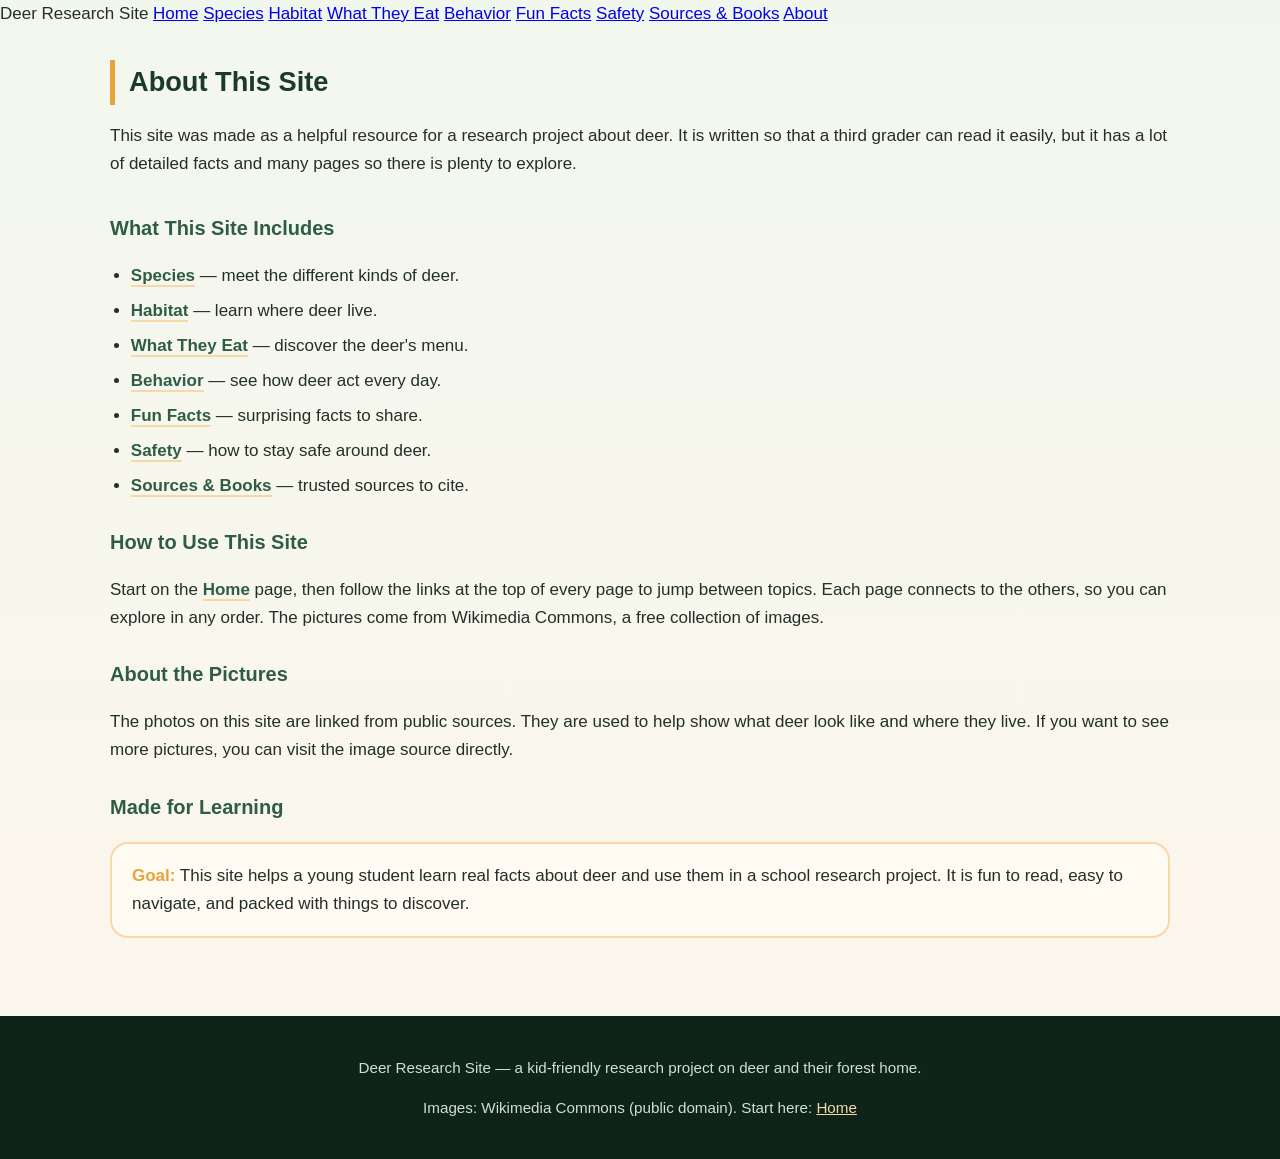
==== about.html @ 27ce6802 "Add Deer Research Site - kid-friendly multi-page deer research website - 9 pages: Home, Species, Hab" ====
<!DOCTYPE html>
<html lang="en">
<head>
<meta charset="utf-8">
<meta name="viewport" content="width=device-width, initial-scale=1">
<title>About | Deer Research Site</title>
<link rel="stylesheet" href="style.css">
</head>
<body>
<nav class="nav.navbar">
  <div class="inner">
    <span class="brand">Deer Research Site</span>
    <a class="link" href="index.html">Home</a> <a class="link" href="species.html">Species</a> <a class="link" href="habitat.html">Habitat</a> <a class="link" href="food.html">What They Eat</a> <a class="link" href="behavior.html">Behavior</a> <a class="link" href="fun-facts.html">Fun Facts</a> <a class="link" href="safety.html">Safety</a> <a class="link" href="resources.html">Sources & Books</a> <a class="link active" href="about.html">About</a>
  </div>
</nav>
<main>

<h2 class="section-title">About This Site</h2>
<p class="section">This site was made as a helpful resource for a research project about deer. It is written so that a third grader can read it easily, but it has a lot of detailed facts and many pages so there is plenty to explore.</p>

<h3>What This Site Includes</h3>
<ul class="clean">
  <li><a class="inline-link" href="species.html">Species</a> &mdash; meet the different kinds of deer.</li>
  <li><a class="inline-link" href="habitat.html">Habitat</a> &mdash; learn where deer live.</li>
  <li><a class="inline-link" href="food.html">What They Eat</a> &mdash; discover the deer&apos;s menu.</li>
  <li><a class="inline-link" href="behavior.html">Behavior</a> &mdash; see how deer act every day.</li>
  <li><a class="inline-link" href="fun-facts.html">Fun Facts</a> &mdash; surprising facts to share.</li>
  <li><a class="inline-link" href="safety.html">Safety</a> &mdash; how to stay safe around deer.</li>
  <li><a class="inline-link" href="resources.html">Sources &amp; Books</a> &mdash; trusted sources to cite.</li>
</ul>

<h3>How to Use This Site</h3>
<p>Start on the <a class="inline-link" href="index.html">Home</a> page, then follow the links at the top of every page to jump between topics. Each page connects to the others, so you can explore in any order. The pictures come from Wikimedia Commons, a free collection of images.</p>

<h3>About the Pictures</h3>
<p>The photos on this site are linked from public sources. They are used to help show what deer look like and where they live. If you want to see more pictures, you can visit the image source directly.</p>

<h3>Made for Learning</h3>
<p class="fact"><strong>Goal:</strong> This site helps a young student learn real facts about deer and use them in a school research project. It is fun to read, easy to navigate, and packed with things to discover.</p>

</main>
<footer>
  <p>Deer Research Site &mdash; a kid-friendly research project on deer and their forest home.</p>
  <p>Images: Wikimedia Commons (public domain). Start here: <a href="index.html">Home</a></p>
</footer>
</body>
</html>
---- style.css ----
/* Deer Research Site - shared stylesheet */

:root {
  --forest: #1b3a2a;
  --forest-dark: #0f2419;
  --moss: #2f5d43;
  --leaf: #5c8d6e;
  --cream: #fdf6ec;
  --paper: #fffaf2;
  --accent: #e8a33d;
  --accent-soft: #f5d9a8;
  --ink: #233027;
  --ink-soft: #4c5b4f;
  --card: #ffffff;
  --shadow: 0 6px 24px rgba(15, 36, 25, 0.12);
  --radius: 18px;
}

* { box-sizing: border-box; }

html { scroll-behavior: smooth; }

body {
  margin: 0;
  font-family: "Segoe UI", "Helvetica Neue", Arial, sans-serif;
  background: linear-gradient(180deg, #f2f7ee 0%, #fdf6ec 100%);
  color: var(--ink);
  line-height: 1.65;
  font-size: 17px;
}

/* ---------- Navigation ---------- */
nav.navbar {
  position: sticky;
  top: 0;
  z-index: 50;
  background: var(--forest-dark);
  box-shadow: 0 2px 10px rgba(0,0,0,0.25);
}
nav.navbar .inner {
  max-width: 1100px;
  margin: 0 auto;
  display: flex;
  align-items: center;
  gap: 8px;
  padding: 12px 20px;
  flex-wrap: wrap;
}
nav.navbar .brand {
  color: var(--accent-soft);
  font-weight: 800;
  font-size: 1.05rem;
  letter-spacing: 0.5px;
  margin-right: 12px;
}
nav.navbar a.link {
  color: #e9efe6;
  text-decoration: none;
  padding: 6px 12px;
  border-radius: 10px;
  font-size: 0.95rem;
  transition: background 0.15s, color 0.15s;
}
nav.navbar a.link:hover { background: var(--moss); color: #fff; }
nav.navbar a.link.active { background: var(--accent); color: #201a0c; font-weight: 700; }

/* ---------- Layout ---------- */
main {
  max-width: 1100px;
  margin: 0 auto;
  padding: 24px 20px 60px;
}

/* ---------- Hero ---------- */
.hero {
  background: var(--forest);
  color: #fff;
  border-radius: var(--radius);
  padding: 40px 30px;
  text-align: center;
  margin-bottom: 34px;
  box-shadow: var(--shadow);
}
.hero h1 {
  margin: 0 0 10px;
  font-size: 2.4rem;
  line-height: 1.15;
}
.hero p {
  max-width: 700px;
  margin: 0 auto;
  font-size: 1.1rem;
  color: #e9efe6;
}
.hero .hero-img {
  width: 100%;
  max-width: 760px;
  margin: 22px auto 0;
  border-radius: 14px;
  box-shadow: 0 8px 20px rgba(0,0,0,0.35);
  display: block;
}

/* ---------- Headings ---------- */
h2 {
  color: var(--forest);
  font-size: 1.7rem;
  margin: 0 0 6px;
}
h3 {
  color: var(--moss);
  font-size: 1.25rem;
  margin: 26px 0 8px;
}
.section { margin-bottom: 34px; }
.section-title {
  border-left: 5px solid var(--accent);
  padding-left: 14px;
  margin-top: 8px;
}

/* ---------- Cards ---------- */
.grid {
  display: grid;
  grid-template-columns: repeat(auto-fit, minmax(260px, 1fr));
  gap: 18px;
}
.card {
  background: var(--card);
  border-radius: var(--radius);
  box-shadow: var(--shadow);
  padding: 22px;
  transition: transform 0.15s, box-shadow 0.15s;
}
.card:hover { transform: translateY(-3px); }
.card h3 { margin-top: 0; }
.card p { color: var(--ink-soft); }
.card img {
  width: 100%;
  border-radius: 12px;
  margin-bottom: 14px;
  max-height: 300px;
  object-fit: cover;
}
.card .tag {
  display: inline-block;
  background: var(--accent-soft);
  color: #5b3c09;
  border-radius: 20px;
  padding: 3px 12px;
  font-size: 0.8rem;
  font-weight: 700;
  margin-bottom: 10px;
}

/* ---------- Fact boxes ---------- */
.fact {
  background: var(--paper);
  border: 2px solid var(--accent-soft);
  border-radius: var(--radius);
  padding: 18px 20px;
  margin: 18px 0;
}
.fact strong { color: var(--accent); }

.quote {
  background: #fff;
  border-left: 5px solid var(--leaf);
  padding: 12px 16px;
  margin: 16px 0;
  font-style: italic;
  color: var(--ink-soft);
}

/* ---------- Gallery ---------- */
.gallery {
  display: grid;
  grid-template-columns: repeat(auto-fit, minmax(220px, 1fr));
  gap: 14px;
}
.gallery figure { margin: 0; }
.gallery img {
  width: 100%;
  border-radius: 12px;
  box-shadow: var(--shadow);
}
.gallery figcaption {
  font-size: 0.9rem;
  color: var(--ink-soft);
  margin-top: 6px;
  text-align: center;
}

/* ---------- Lists ---------- */
ul.clean, ol.clean {
  padding-left: 1.3rem;
}
ul.clean li, ol.clean li { margin: 7px 0; }

/* ---------- Links ---------- */
a.inline-link {
  color: var(--moss);
  font-weight: 700;
  text-decoration: none;
  border-bottom: 2px solid var(--accent-soft);
}
a.inline-link:hover { background: var(--accent-soft); }

/* ---------- Footer ---------- */
footer {
  background: var(--forest-dark);
  color: #cfe0d3;
  padding: 24px 20px;
  text-align: center;
  font-size: 0.95rem;
}
footer a { color: var(--accent-soft); }

/* ---------- Comparison table ---------- */
table.compare {
  width: 100%;
  border-collapse: collapse;
  margin: 18px 0;
  background: #fff;
  border-radius: var(--radius);
  overflow: hidden;
  box-shadow: var(--shadow);
}
table.compare th, table.compare td {
  padding: 12px 14px;
  text-align: left;
  border-bottom: 1px solid #e6e0d4;
}
table.compare th {
  background: var(--moss);
  color: #fff;
  font-weight: 700;
}
table.compare tr:nth-child(even) td { background: #f7f3ea; }

/* ---------- Quiz / interactive ---------- */
.quiz-box {
  background: #fff;
  border-radius: var(--radius);
  box-shadow: var(--shadow);
  padding: 22px;
  margin: 20px 0;
}
.quiz-box h3 { margin-top: 0; color: var(--forest); }
.quiz-box .q { margin-bottom: 16px; }
.quiz-box .opt {
  display: block;
  background: #f4f7f2;
  border: 1px solid #dfe6dd;
  border-radius: 10px;
  padding: 10px 14px;
  margin: 8px 0;
  cursor: pointer;
}
.quiz-box .opt:hover { background: var(--accent-soft); }
.quiz-box .opt.correct { background: #d9f0d9; border-color: #6a9a6a; }
.quiz-box .opt.wrong { background: #f3d9d9; border-color: #c78a8a; }
.quiz-box .feedback { margin-top: 10px; font-weight: 600; }

/* ---------- Glossary ---------- */
.glossary dt { font-weight: 700; color: var(--forest); margin-top: 14px; }
.glossary dd { margin-left: 16px; color: var(--ink-soft); }

/* ---------- Responsive ---------- */
@media (max-width: 640px) {
  .hero h1 { font-size: 1.7rem; }
  body { font-size: 16px; }
  nav.navbar .inner { gap: 4px; }
  nav.navbar a.link { padding: 5px 8px; font-size: 0.85rem; }
}
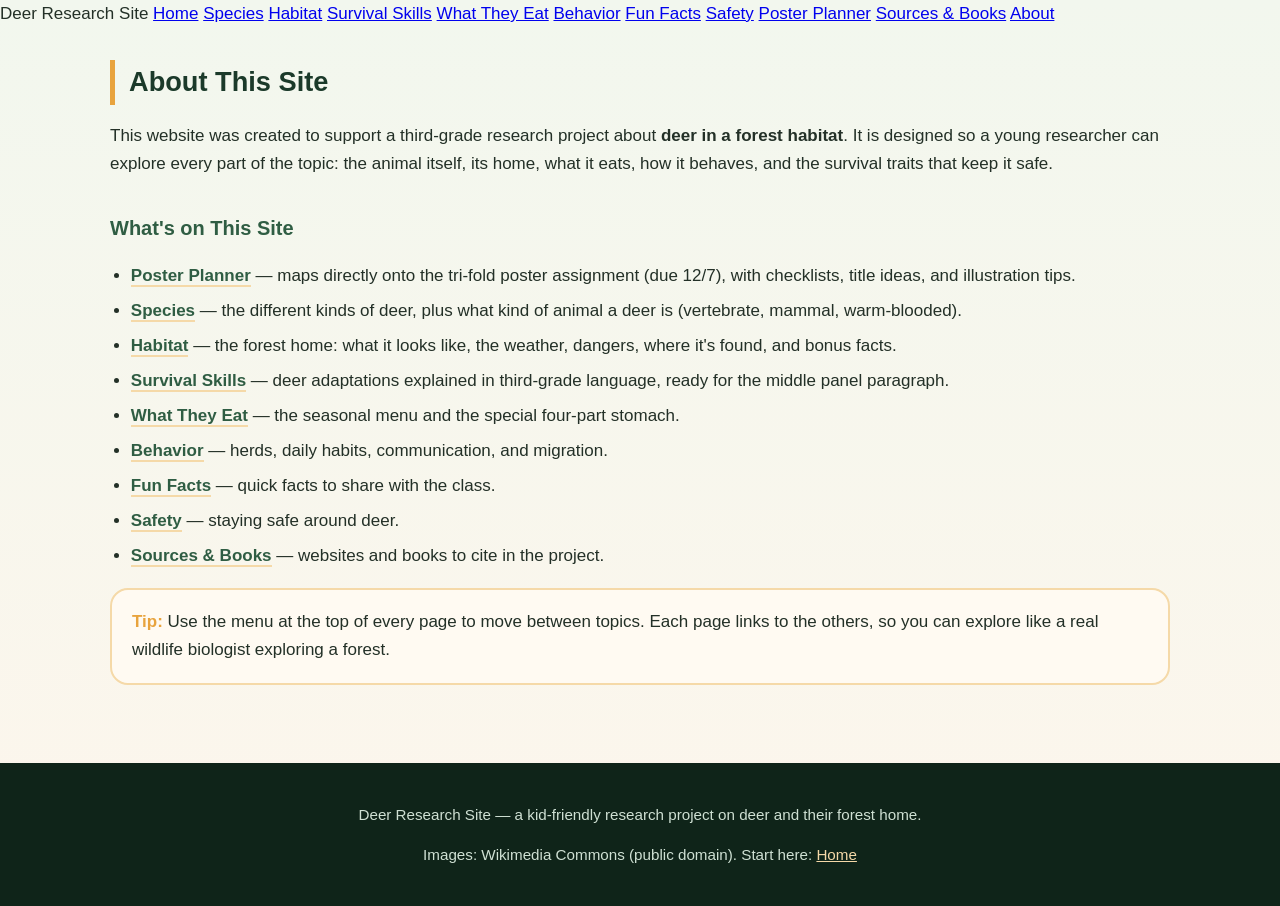
==== commit 5e3af093: "Add Survival Skills and Poster Planner pages; expand habitat and species pages" ====
--- a/about.html
+++ b/about.html
@@ -10,33 +10,28 @@
 <nav class="nav.navbar">
   <div class="inner">
     <span class="brand">Deer Research Site</span>
-    <a class="link" href="index.html">Home</a> <a class="link" href="species.html">Species</a> <a class="link" href="habitat.html">Habitat</a> <a class="link" href="food.html">What They Eat</a> <a class="link" href="behavior.html">Behavior</a> <a class="link" href="fun-facts.html">Fun Facts</a> <a class="link" href="safety.html">Safety</a> <a class="link" href="resources.html">Sources & Books</a> <a class="link active" href="about.html">About</a>
+    <a class="link" href="index.html">Home</a> <a class="link" href="species.html">Species</a> <a class="link" href="habitat.html">Habitat</a> <a class="link" href="survival.html">Survival Skills</a> <a class="link" href="food.html">What They Eat</a> <a class="link" href="behavior.html">Behavior</a> <a class="link" href="fun-facts.html">Fun Facts</a> <a class="link" href="safety.html">Safety</a> <a class="link" href="poster-planner.html">Poster Planner</a> <a class="link" href="resources.html">Sources & Books</a> <a class="link active" href="about.html">About</a>
   </div>
 </nav>
 <main>
 
 <h2 class="section-title">About This Site</h2>
-<p class="section">This site was made as a helpful resource for a research project about deer. It is written so that a third grader can read it easily, but it has a lot of detailed facts and many pages so there is plenty to explore.</p>
+<p class="section">This website was created to support a third-grade research project about <strong>deer in a forest habitat</strong>. It is designed so a young researcher can explore every part of the topic: the animal itself, its home, what it eats, how it behaves, and the survival traits that keep it safe.</p>
 
-<h3>What This Site Includes</h3>
+<h3>What&apos;s on This Site</h3>
 <ul class="clean">
-  <li><a class="inline-link" href="species.html">Species</a> &mdash; meet the different kinds of deer.</li>
-  <li><a class="inline-link" href="habitat.html">Habitat</a> &mdash; learn where deer live.</li>
-  <li><a class="inline-link" href="food.html">What They Eat</a> &mdash; discover the deer&apos;s menu.</li>
-  <li><a class="inline-link" href="behavior.html">Behavior</a> &mdash; see how deer act every day.</li>
-  <li><a class="inline-link" href="fun-facts.html">Fun Facts</a> &mdash; surprising facts to share.</li>
-  <li><a class="inline-link" href="safety.html">Safety</a> &mdash; how to stay safe around deer.</li>
-  <li><a class="inline-link" href="resources.html">Sources &amp; Books</a> &mdash; trusted sources to cite.</li>
+  <li><a class="inline-link" href="poster-planner.html">Poster Planner</a> &mdash; maps directly onto the tri-fold poster assignment (due 12/7), with checklists, title ideas, and illustration tips.</li>
+  <li><a class="inline-link" href="species.html">Species</a> &mdash; the different kinds of deer, plus what kind of animal a deer is (vertebrate, mammal, warm-blooded).</li>
+  <li><a class="inline-link" href="habitat.html">Habitat</a> &mdash; the forest home: what it looks like, the weather, dangers, where it&apos;s found, and bonus facts.</li>
+  <li><a class="inline-link" href="survival.html">Survival Skills</a> &mdash; deer adaptations explained in third-grade language, ready for the middle panel paragraph.</li>
+  <li><a class="inline-link" href="food.html">What They Eat</a> &mdash; the seasonal menu and the special four-part stomach.</li>
+  <li><a class="inline-link" href="behavior.html">Behavior</a> &mdash; herds, daily habits, communication, and migration.</li>
+  <li><a class="inline-link" href="fun-facts.html">Fun Facts</a> &mdash; quick facts to share with the class.</li>
+  <li><a class="inline-link" href="safety.html">Safety</a> &mdash; staying safe around deer.</li>
+  <li><a class="inline-link" href="resources.html">Sources &amp; Books</a> &mdash; websites and books to cite in the project.</li>
 </ul>
 
-<h3>How to Use This Site</h3>
-<p>Start on the <a class="inline-link" href="index.html">Home</a> page, then follow the links at the top of every page to jump between topics. Each page connects to the others, so you can explore in any order. The pictures come from Wikimedia Commons, a free collection of images.</p>
-
-<h3>About the Pictures</h3>
-<p>The photos on this site are linked from public sources. They are used to help show what deer look like and where they live. If you want to see more pictures, you can visit the image source directly.</p>
-
-<h3>Made for Learning</h3>
-<p class="fact"><strong>Goal:</strong> This site helps a young student learn real facts about deer and use them in a school research project. It is fun to read, easy to navigate, and packed with things to discover.</p>
+<p class="fact"><strong>Tip:</strong> Use the menu at the top of every page to move between topics. Each page links to the others, so you can explore like a real wildlife biologist exploring a forest.</p>
 
 </main>
 <footer>
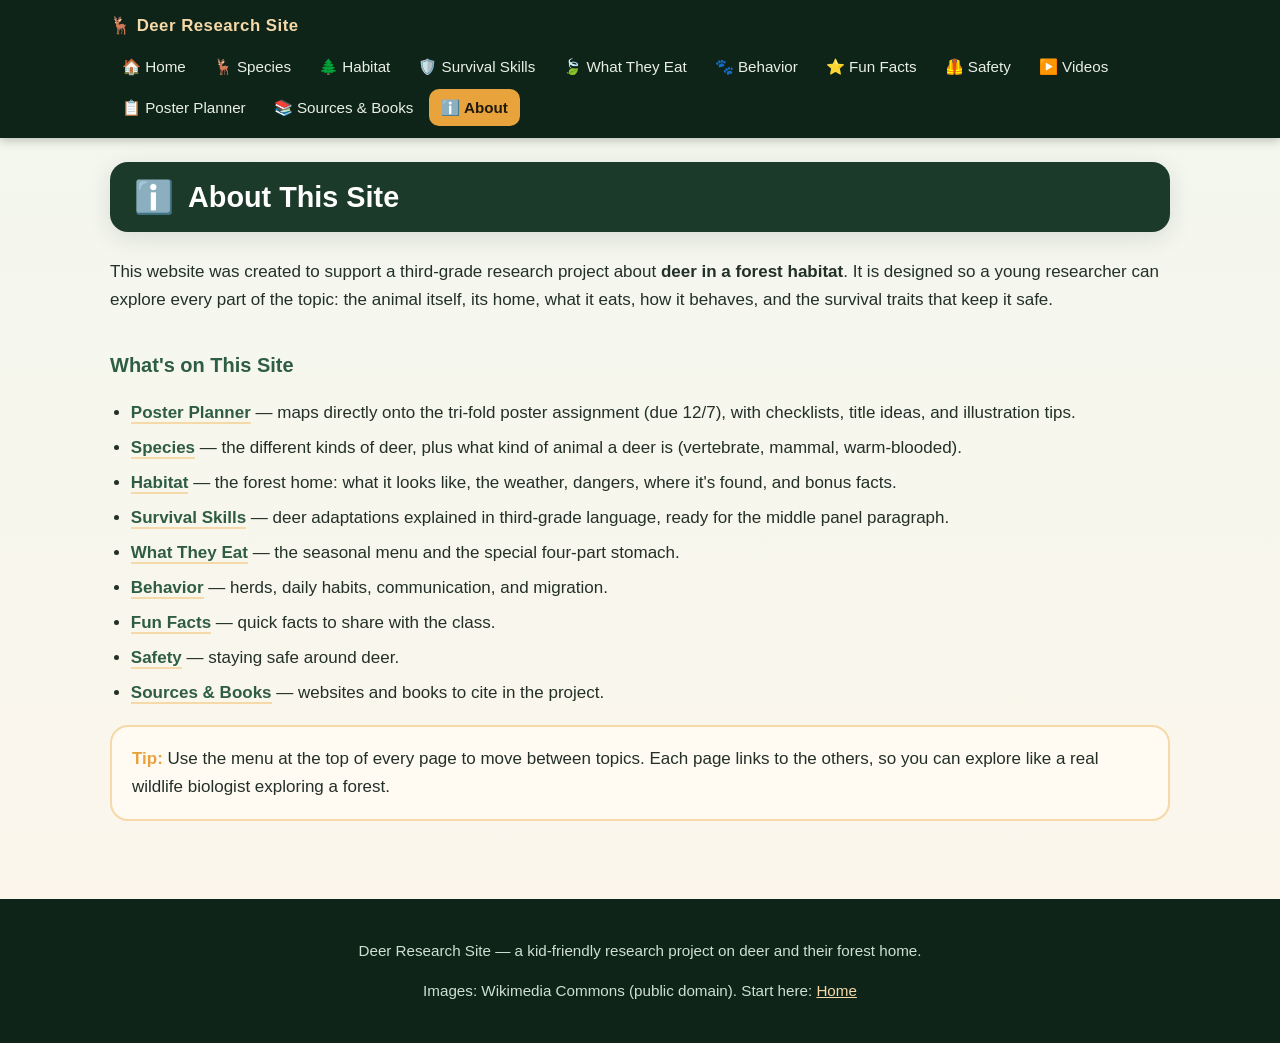
==== commit 4215d020: "Fix nav classes on all pages, add emoji title bar and emoji nav labels" ====
--- a/about.html
+++ b/about.html
@@ -7,15 +7,22 @@
 <link rel="stylesheet" href="style.css">
 </head>
 <body>
-<nav class="nav.navbar">
+<nav class="nav navbar">
   <div class="inner">
-    <span class="brand">Deer Research Site</span>
-    <a class="link" href="index.html">Home</a> <a class="link" href="species.html">Species</a> <a class="link" href="habitat.html">Habitat</a> <a class="link" href="survival.html">Survival Skills</a> <a class="link" href="food.html">What They Eat</a> <a class="link" href="behavior.html">Behavior</a> <a class="link" href="fun-facts.html">Fun Facts</a> <a class="link" href="safety.html">Safety</a> <a class="link" href="poster-planner.html">Poster Planner</a> <a class="link" href="resources.html">Sources & Books</a> <a class="link active" href="about.html">About</a>
+    <span class="brand">🦌 Deer Research Site</span>
+    <div class="nav-links">
+      <a class="link" href="index.html">🏠 Home</a> <a class="link" href="species.html">🦌 Species</a> <a class="link" href="habitat.html">🌲 Habitat</a> <a class="link" href="survival.html">🛡️ Survival Skills</a> <a class="link" href="food.html">🍃 What They Eat</a> <a class="link" href="behavior.html">🐾 Behavior</a> <a class="link" href="fun-facts.html">⭐ Fun Facts</a> <a class="link" href="safety.html">🦺 Safety</a> <a class="link" href="videos.html">▶️ Videos</a> <a class="link" href="poster-planner.html">📋 Poster Planner</a> <a class="link" href="resources.html">📚 Sources & Books</a> <a class="link active" href="about.html">ℹ️ About</a>
+    </div>
   </div>
 </nav>
 <main>
 
-<h2 class="section-title">About This Site</h2>
+<div class="page-header">
+  <span class="emoji">ℹ️</span>
+  <div class="header-text">
+    <h1>About This Site</h1>
+  </div>
+</div>
 <p class="section">This website was created to support a third-grade research project about <strong>deer in a forest habitat</strong>. It is designed so a young researcher can explore every part of the topic: the animal itself, its home, what it eats, how it behaves, and the survival traits that keep it safe.</p>
 
 <h3>What&apos;s on This Site</h3>
--- a/style.css
+++ b/style.css
@@ -46,6 +46,11 @@
   padding: 12px 20px;
   flex-wrap: wrap;
 }
+nav.navbar .nav-links {
+  display: flex;
+  flex-wrap: wrap;
+  gap: 4px;
+}
 nav.navbar .brand {
   color: var(--accent-soft);
   font-weight: 800;
@@ -63,6 +68,27 @@
 }
 nav.navbar a.link:hover { background: var(--moss); color: #fff; }
 nav.navbar a.link.active { background: var(--accent); color: #201a0c; font-weight: 700; }
+
+/* ---------- Page header bar ---------- */
+.page-header {
+  display: flex;
+  align-items: center;
+  gap: 14px;
+  background: var(--forest);
+  color: #fff;
+  border-radius: var(--radius);
+  padding: 18px 24px;
+  margin: 0 0 26px;
+  box-shadow: var(--shadow);
+}
+.page-header .emoji { font-size: 2rem; line-height: 1; }
+.page-header h1 {
+  margin: 0;
+  font-size: 1.8rem;
+  color: #fff;
+  line-height: 1.2;
+}
+.page-header .header-text p { margin: 0; color: #cfe0d3; font-size: 0.95rem; }
 
 /* ---------- Layout ---------- */
 main {
@@ -217,6 +243,7 @@
 footer a { color: var(--accent-soft); }
 
 /* ---------- Comparison table ---------- */
+.latin { font-style: italic; color: var(--ink-soft); font-size: 0.9em; }
 table.compare {
   width: 100%;
   border-collapse: collapse;
